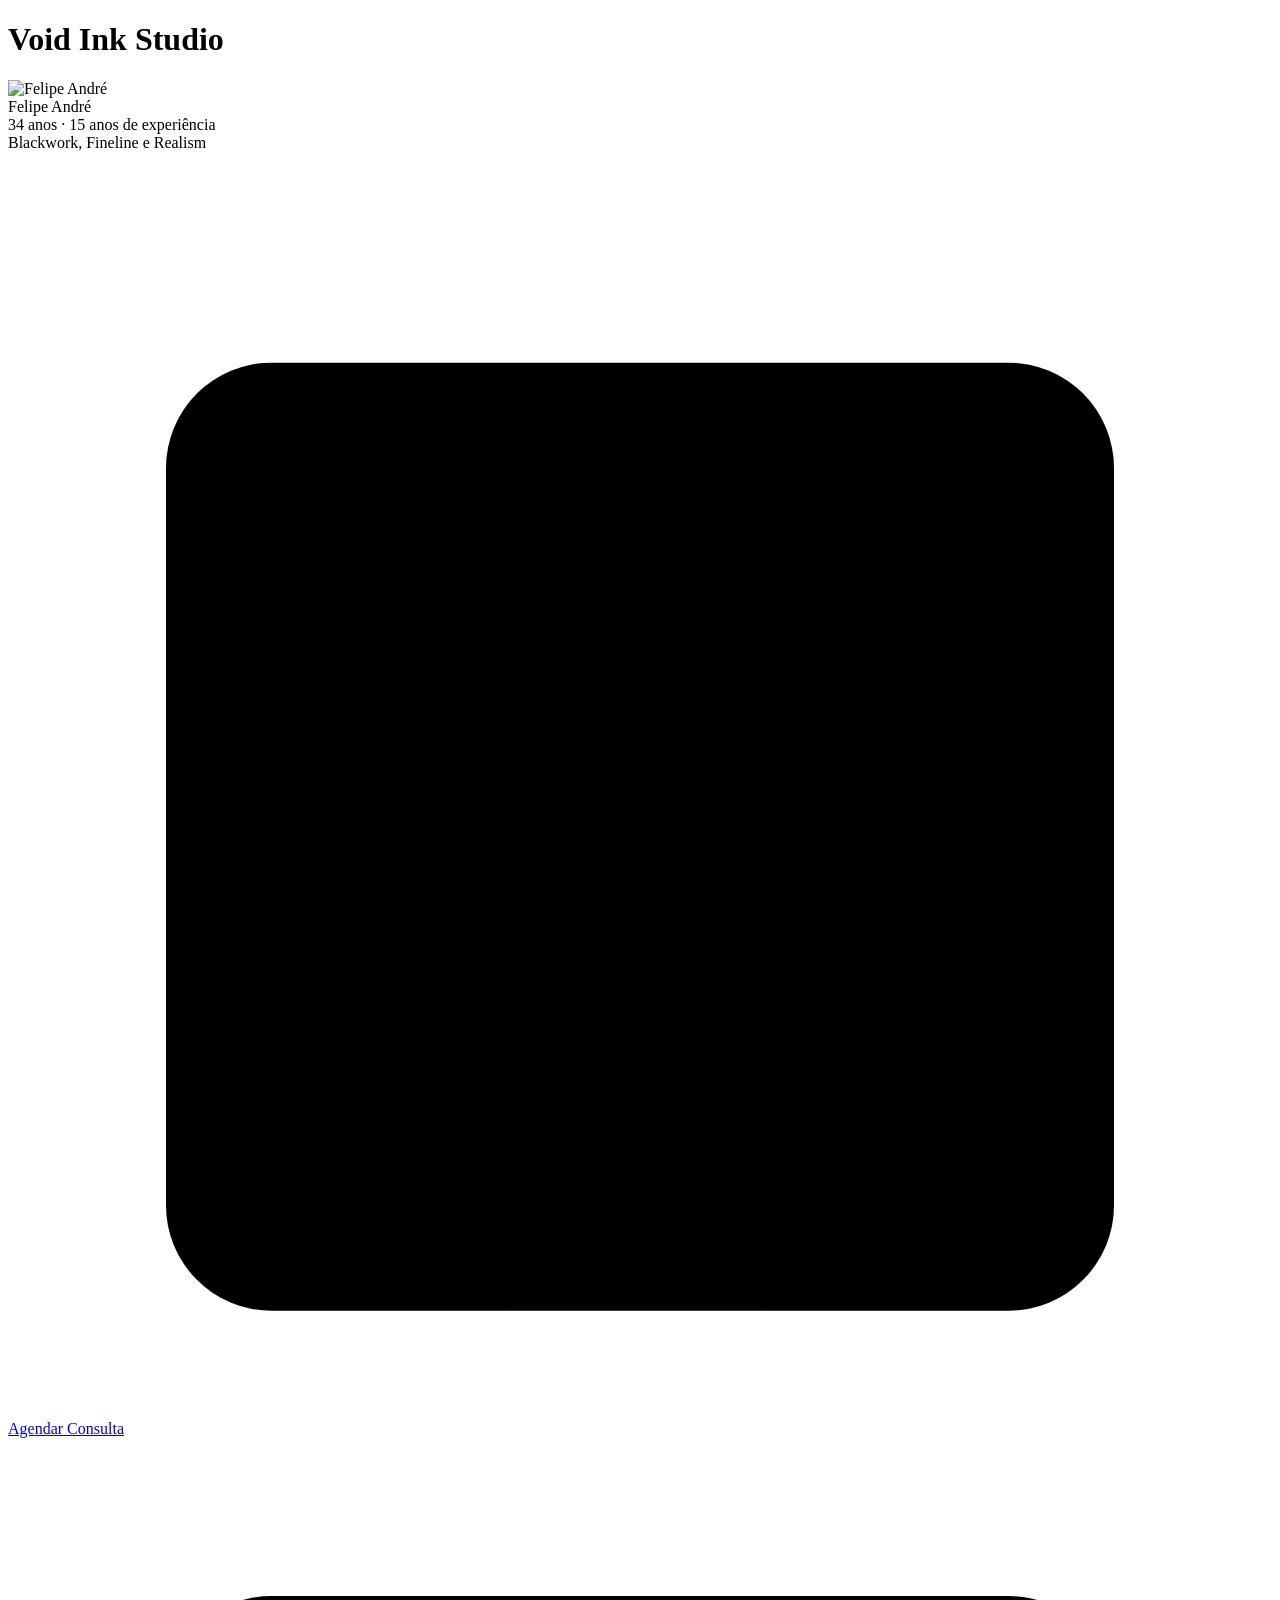
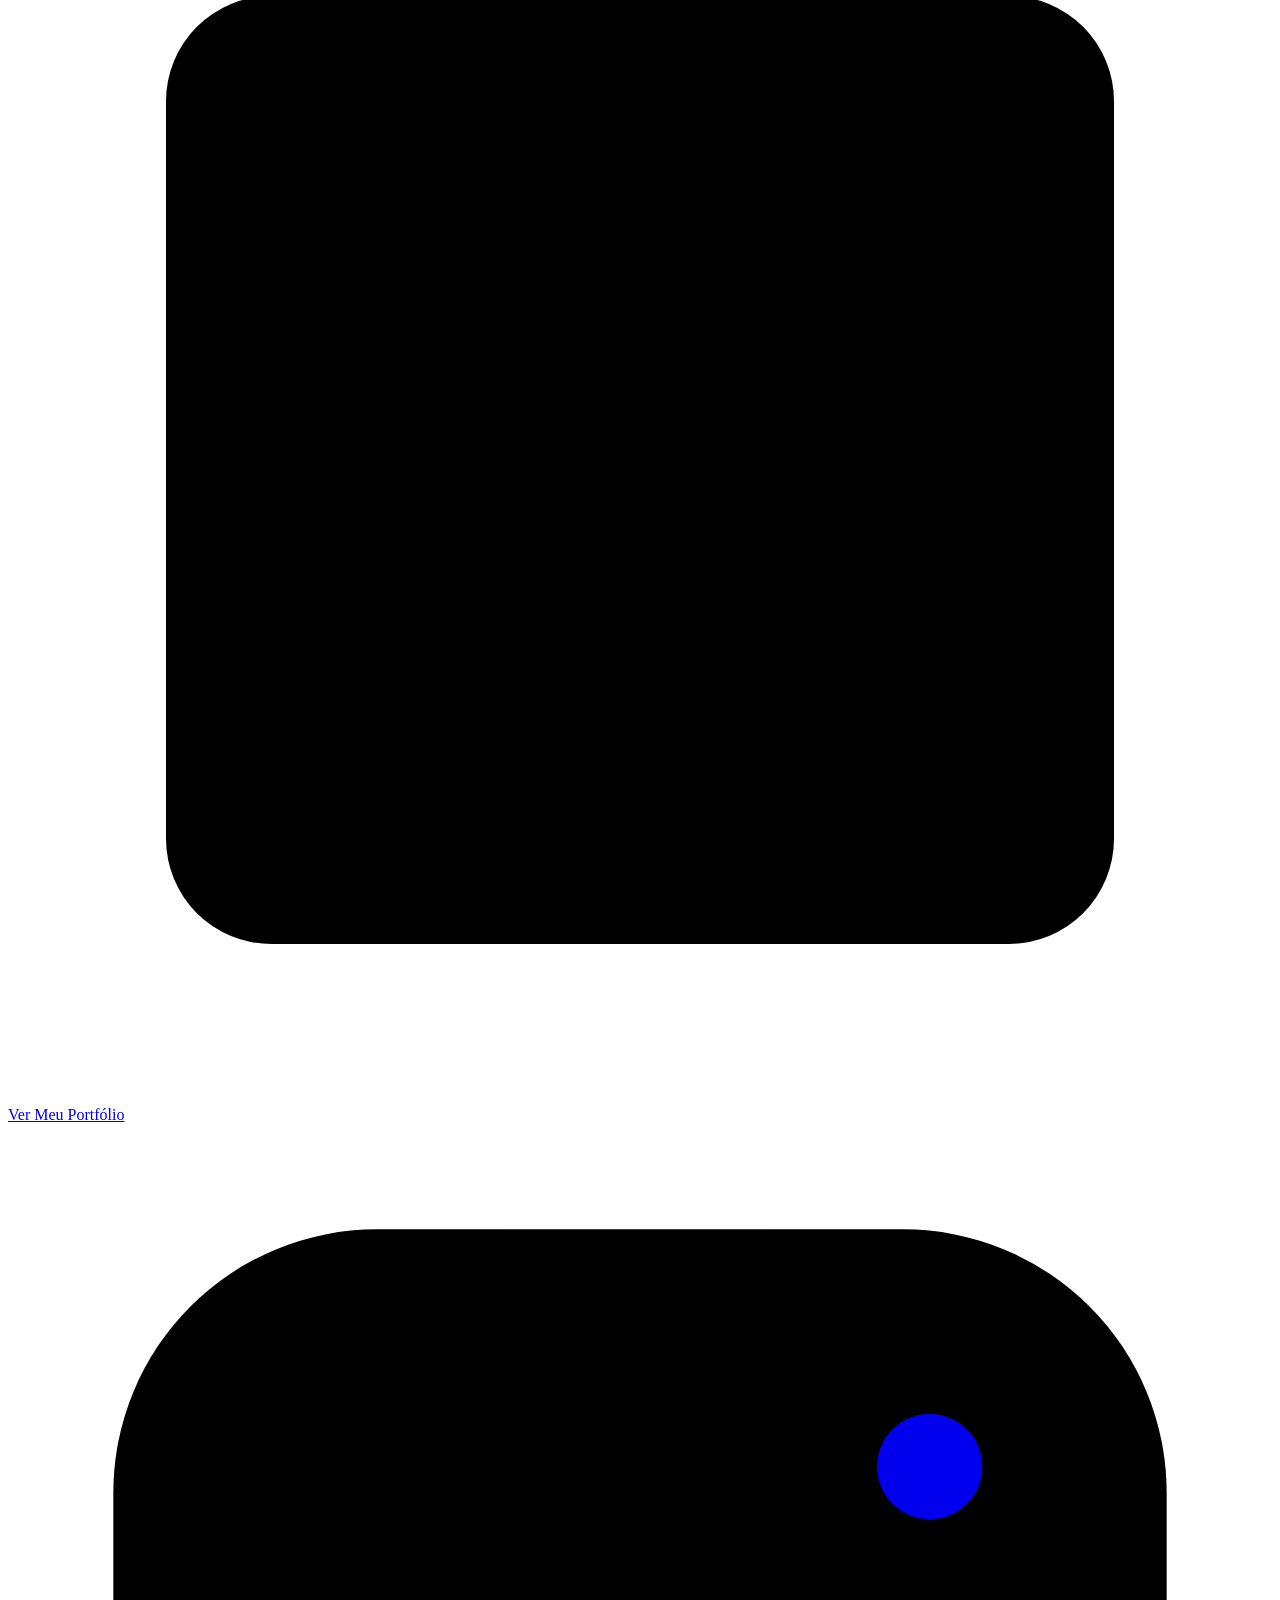
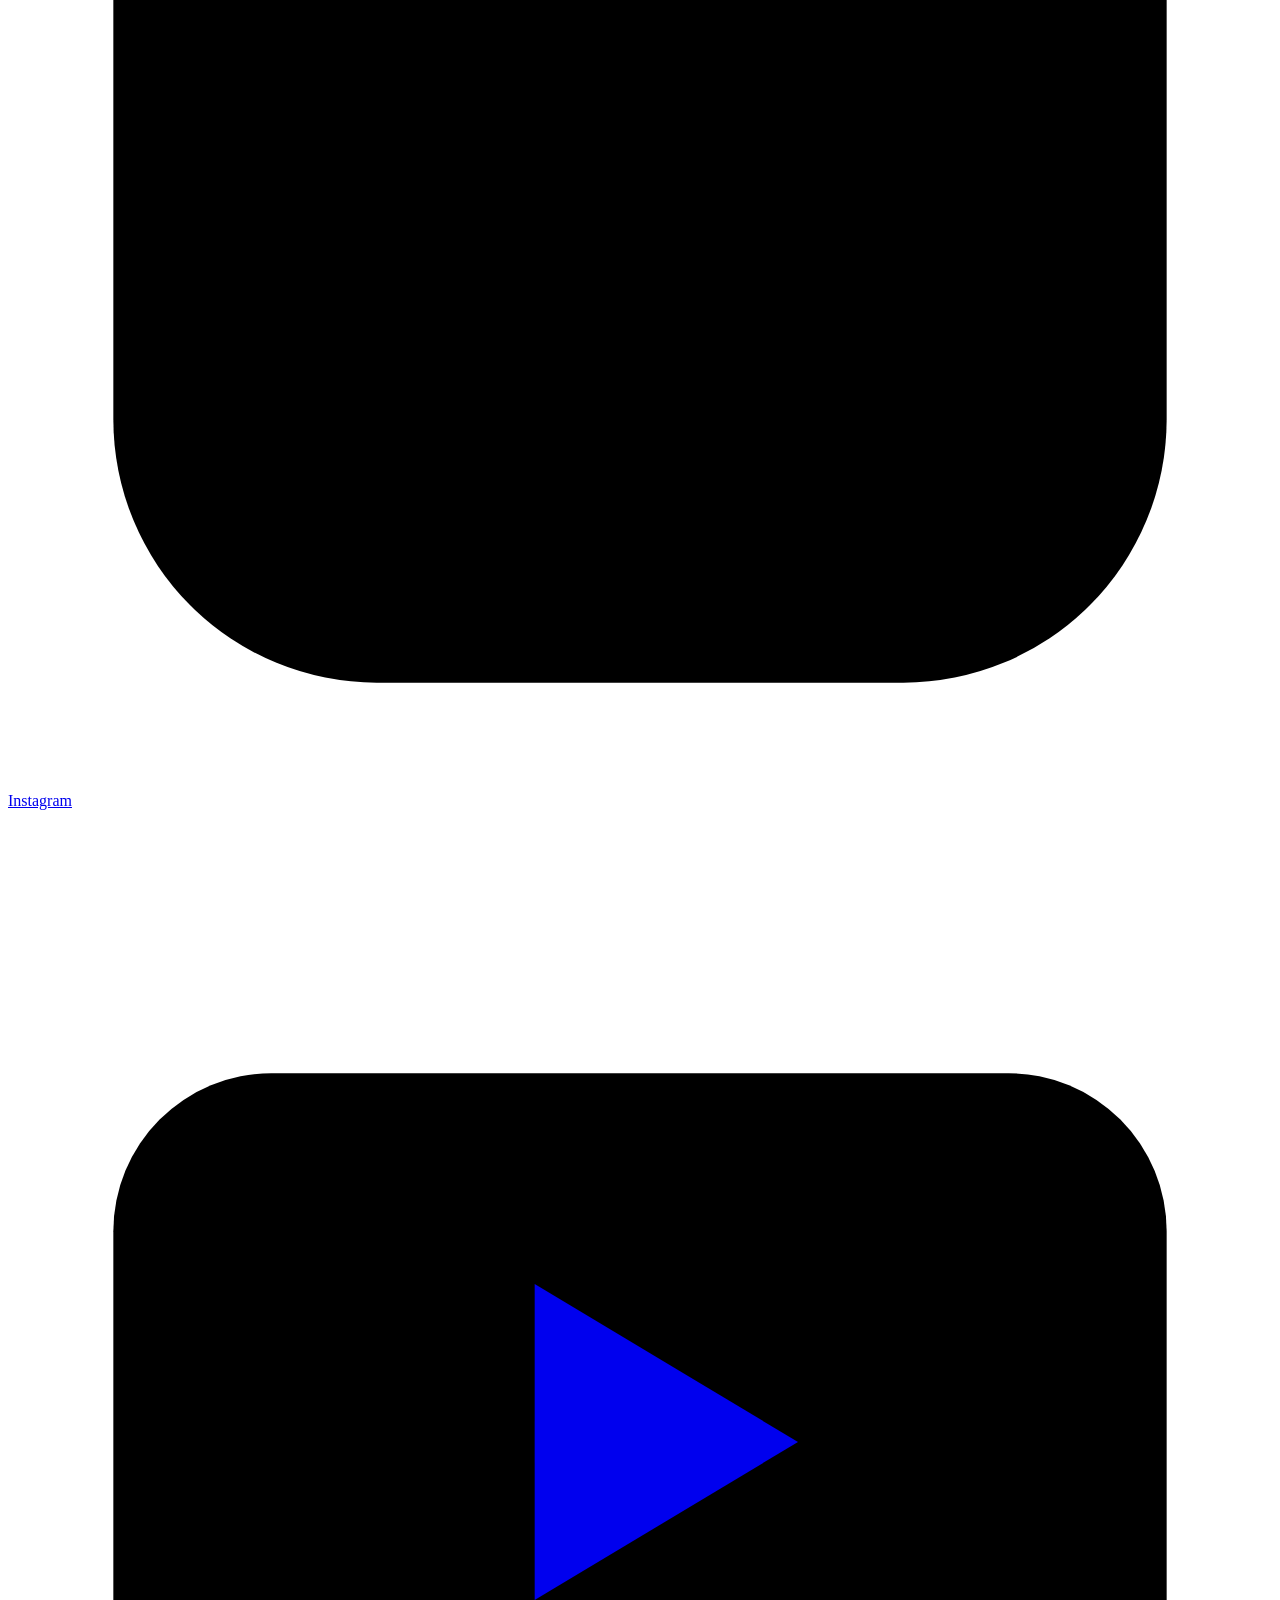
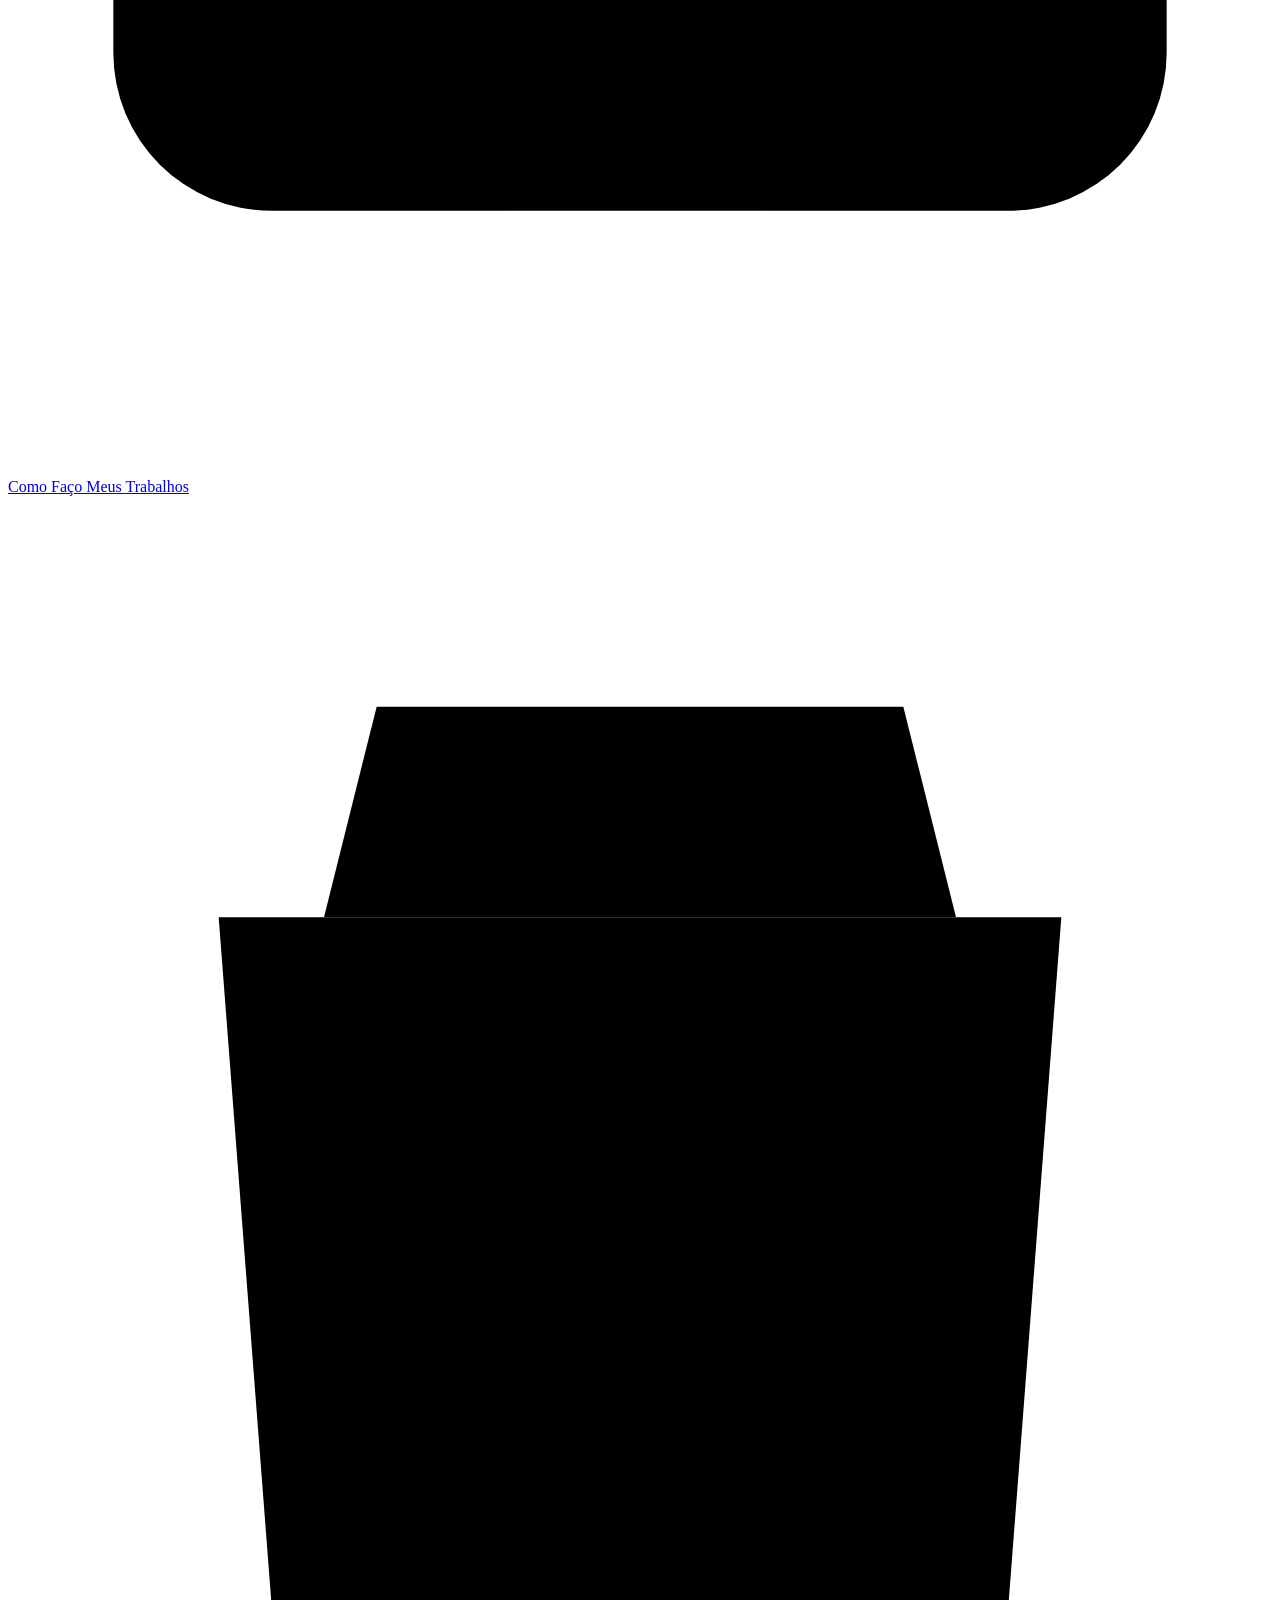
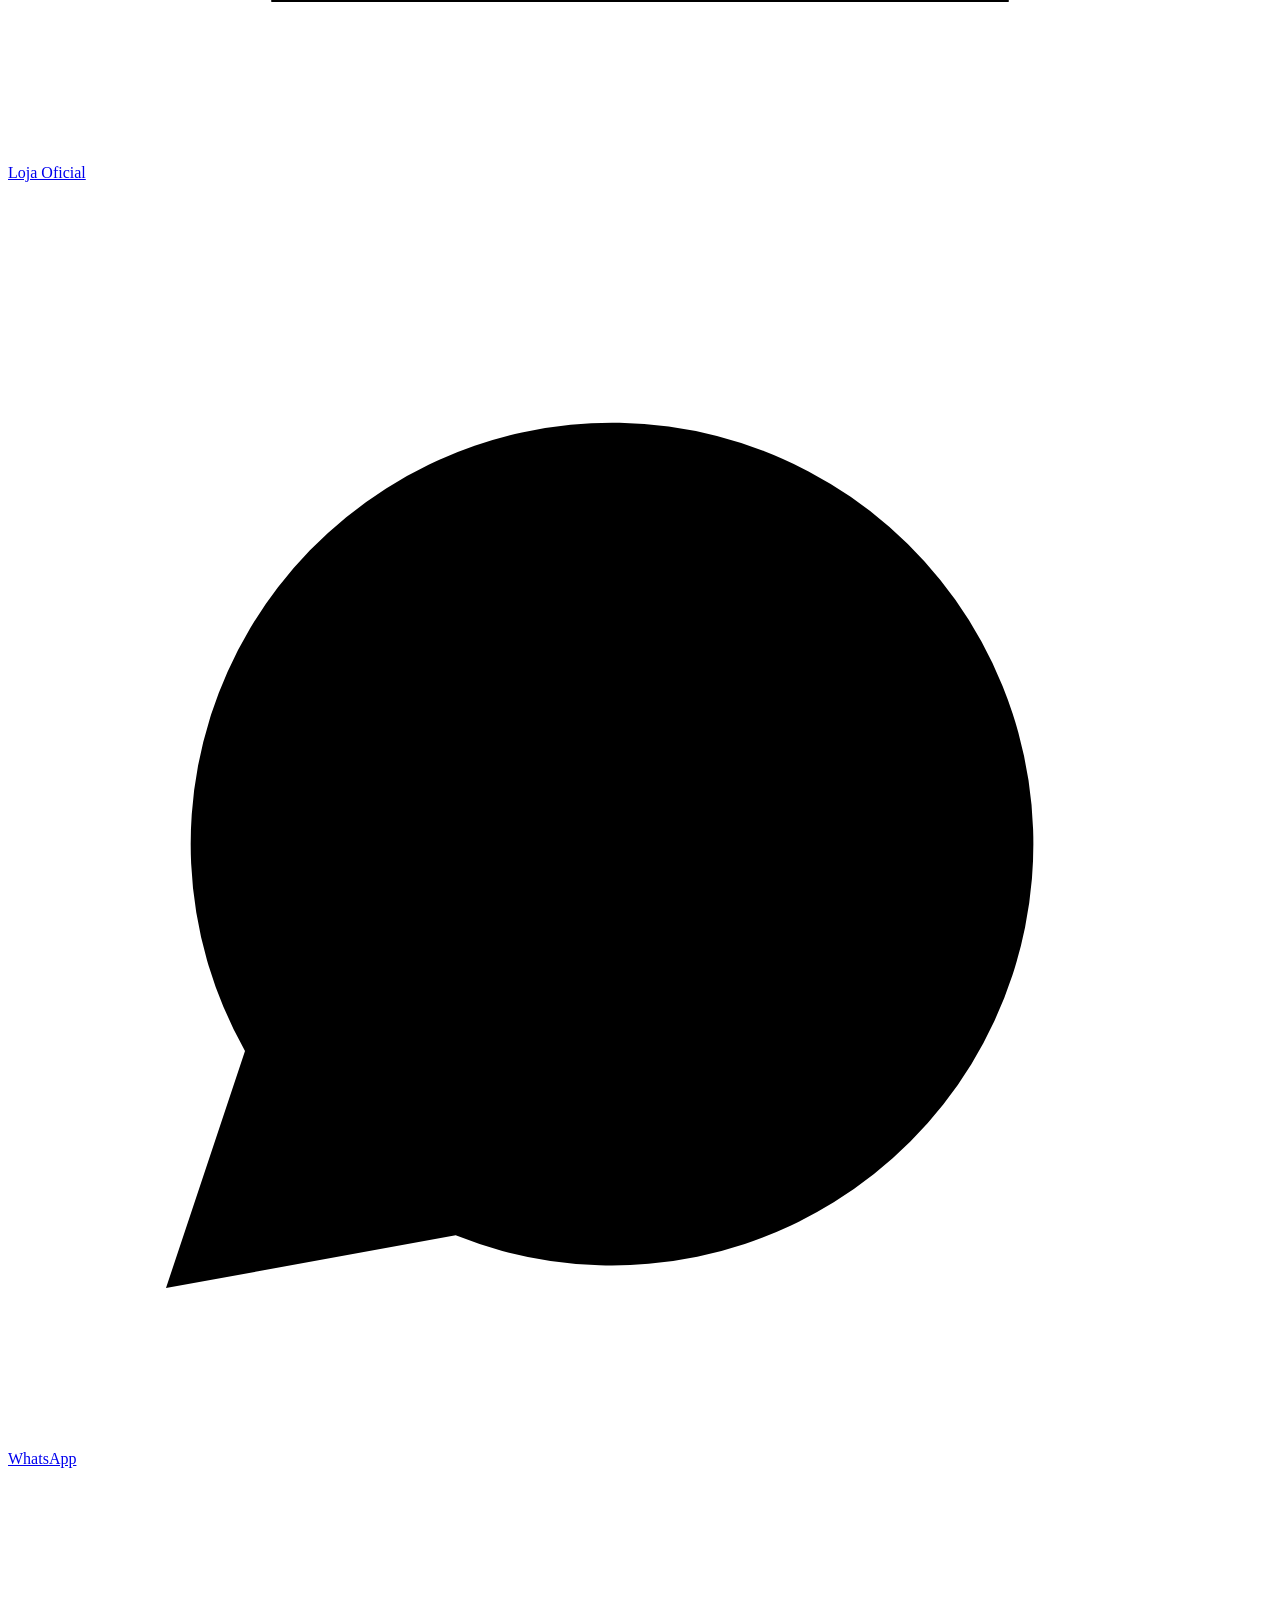
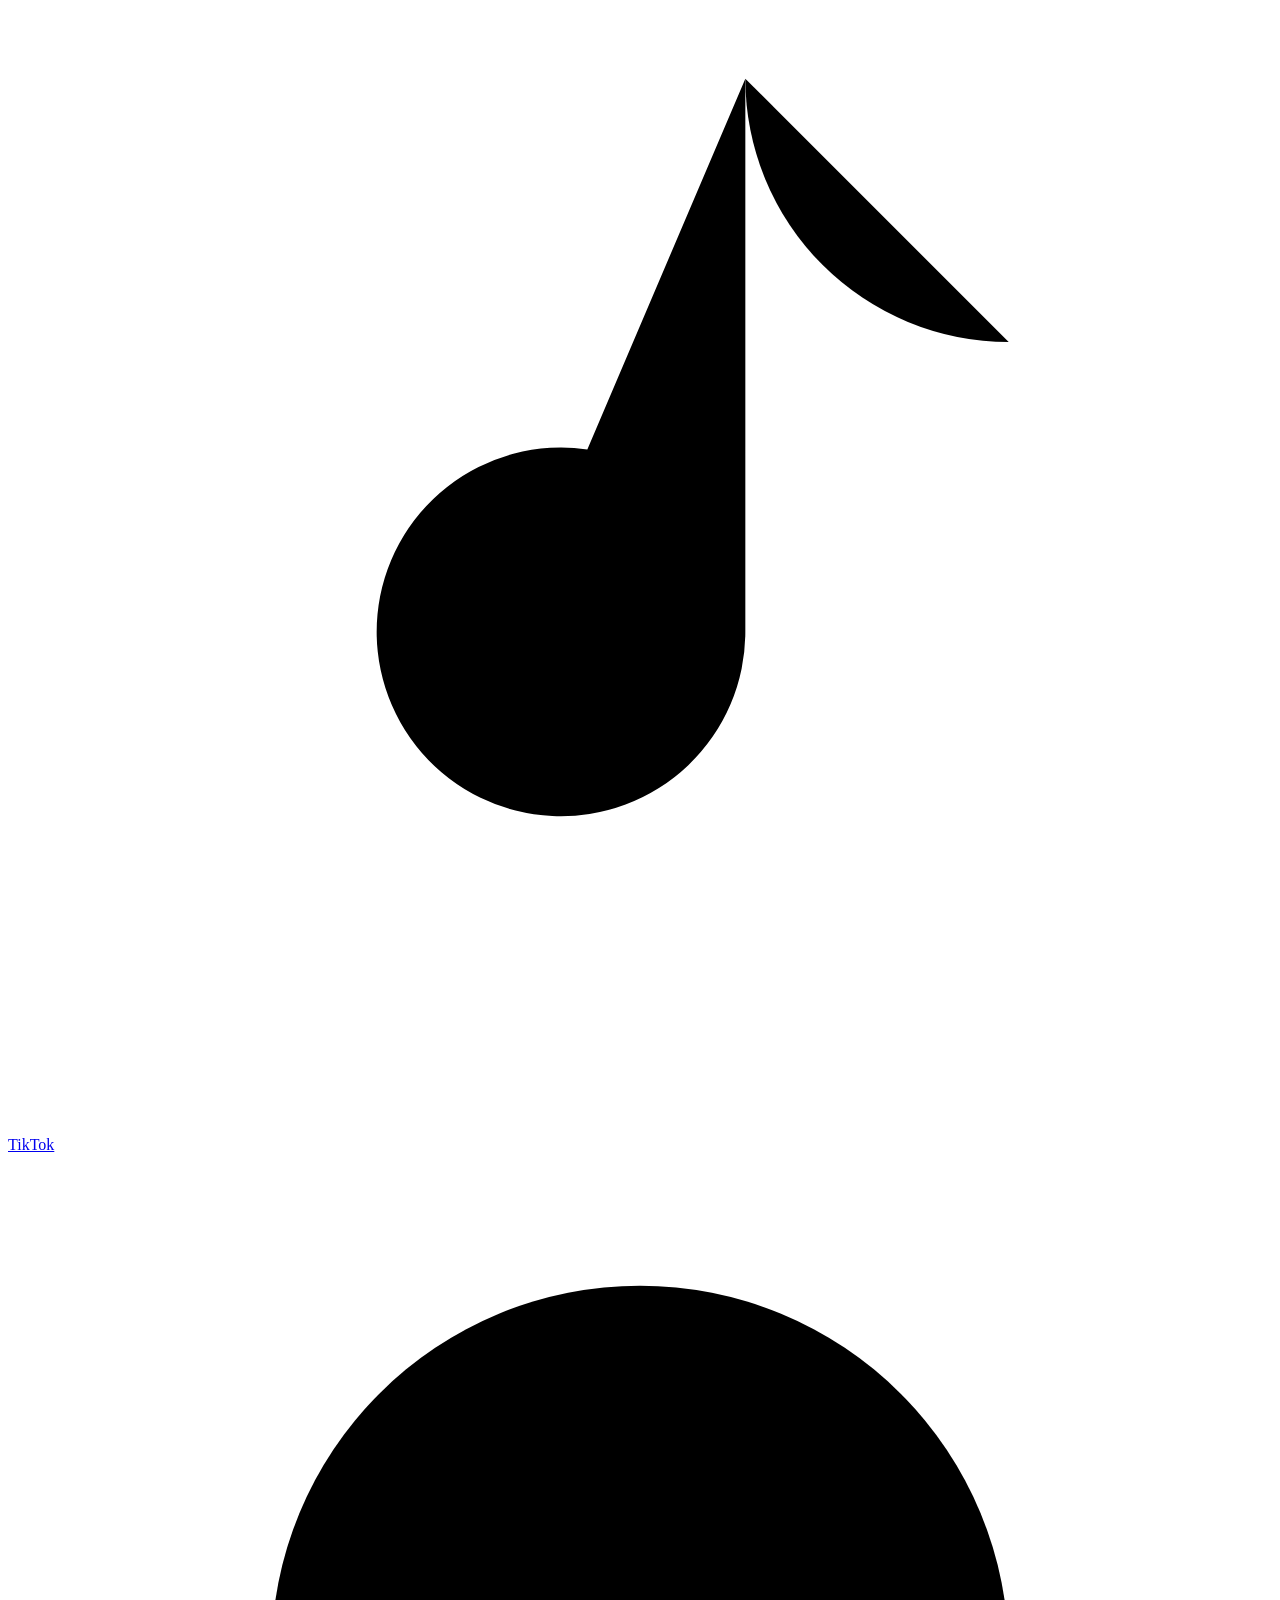
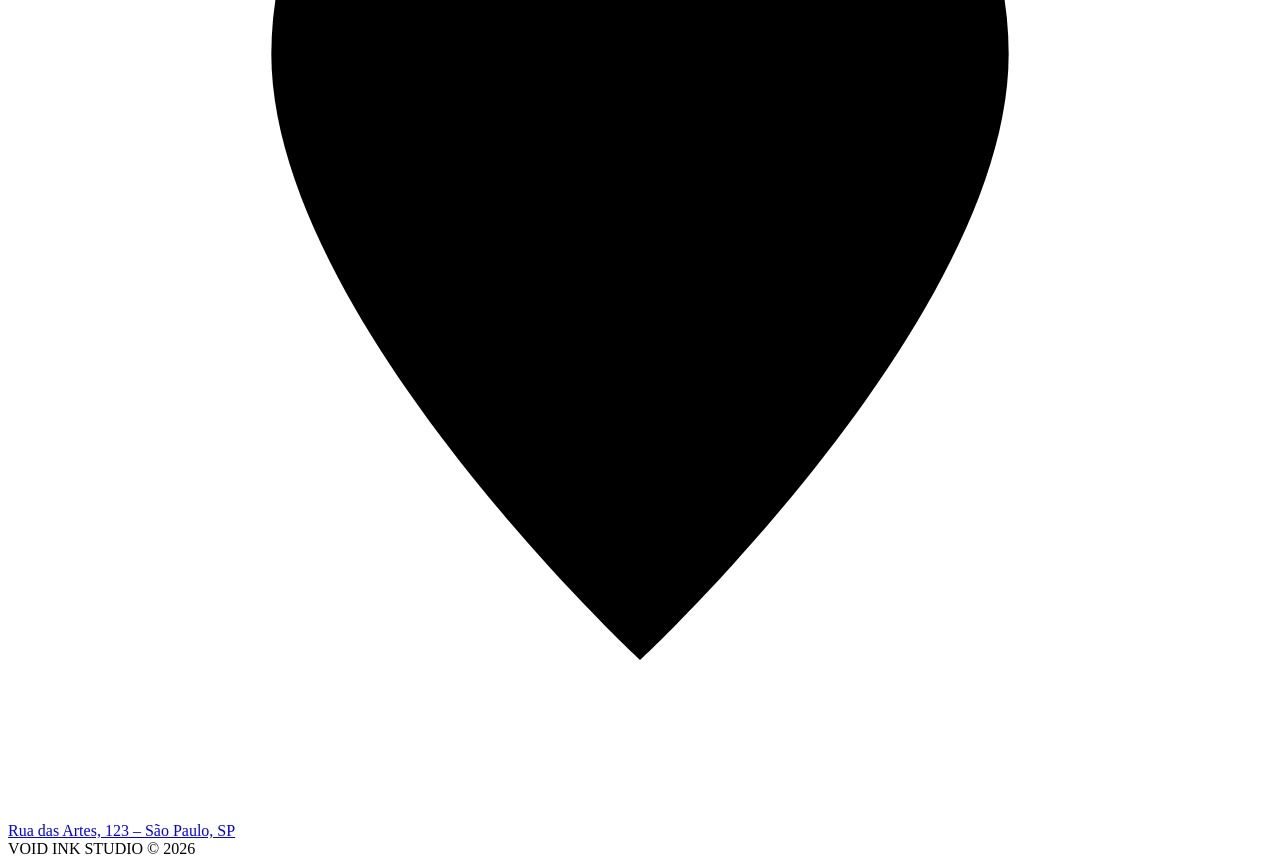
==== index.html @ c4eae931 "Adiciona estrutura HTML do Linktree" ====
<!DOCTYPE html>
<html lang="pt-BR">
<head>
<meta charset="UTF-8">
<meta name="viewport" content="width=device-width, initial-scale=1.0">
<title>Void Ink Studio</title>
<link rel="stylesheet" href="style.css">
</head>
<body>
  <div class="container">
    <h1>Void Ink Studio</h1>

    <div class="profile">
      <img src="https://images.unsplash.com/photo-1519085360753-af0119f7cbe7?w=200&h=200&fit=crop&crop=faces&q=80" alt="Felipe André">
      <div>
        <div class="name">Felipe André</div>
        <div class="meta">34 anos · 15 anos de experiência<br>Blackwork, Fineline e Realism</div>
      </div>
    </div>

    <div class="links">
      <a class="link primary" href="https://calendly.com/voidinkstudio/consulta" target="_blank" rel="noopener">
        <svg class="icon" viewBox="0 0 24 24"><rect x="3" y="4" width="18" height="18" rx="2"/><line x1="16" y1="2" x2="16" y2="6"/><line x1="8" y1="2" x2="8" y2="6"/><line x1="3" y1="10" x2="21" y2="10"/></svg>
        Agendar Consulta
      </a>
      <a class="link" href="https://www.instagram.com/voidinkstudio/portfolio" target="_blank" rel="noopener">
        <svg class="icon" viewBox="0 0 24 24"><rect x="3" y="3" width="18" height="18" rx="2"/><circle cx="8.5" cy="8.5" r="1.5"/><path d="M21 15l-5-5L5 21"/></svg>
        Ver Meu Portfólio
      </a>
      <a class="link" href="https://www.instagram.com/voidinkstudio" target="_blank" rel="noopener">
        <svg class="icon" viewBox="0 0 24 24"><rect x="2" y="2" width="20" height="20" rx="5"/><circle cx="12" cy="12" r="4"/><circle cx="17.5" cy="6.5" r="1" fill="currentColor" stroke="none"/></svg>
        Instagram
      </a>
      <a class="link" href="https://www.youtube.com/@voidinkstudio" target="_blank" rel="noopener">
        <svg class="icon" viewBox="0 0 24 24"><rect x="2" y="5" width="20" height="14" rx="3"/><polygon points="10,9 15,12 10,15" fill="currentColor" stroke="none"/></svg>
        Como Faço Meus Trabalhos
      </a>
      <a class="link" href="https://shop.voidinkstudio.com" target="_blank" rel="noopener">
        <svg class="icon" viewBox="0 0 24 24"><path d="M6 8l1-4h10l1 4"/><path d="M4 8h16l-1 13H5L4 8z"/><path d="M9 11v2a3 3 0 0 0 6 0v-2"/></svg>
        Loja Oficial
      </a>
      <a class="link" href="https://wa.me/5500000000000" target="_blank" rel="noopener">
        <svg class="icon" viewBox="0 0 24 24"><path d="M3 21l1.5-4.5A8 8 0 1 1 8.5 20L3 21z"/><path d="M8.5 9.5c0 3.5 3 6.5 6.5 6.5"/></svg>
        WhatsApp
      </a>
      <a class="link" href="https://www.tiktok.com/@voidinkstudio" target="_blank" rel="noopener">
        <svg class="icon" viewBox="0 0 24 24"><path d="M14 4v10.5a3.5 3.5 0 1 1-3-3.46"/><path d="M14 4a5 5 0 0 0 5 5"/></svg>
        TikTok
      </a>
      <a class="link" href="https://maps.google.com/?q=Rua+das+Artes,+123,+São+Paulo,+SP" target="_blank" rel="noopener">
        <svg class="icon" viewBox="0 0 24 24"><path d="M12 21s-7-6.5-7-11.5a7 7 0 0 1 14 0C19 14.5 12 21 12 21z"/><circle cx="12" cy="9.5" r="2.5"/></svg>
        Rua das Artes, 123 – São Paulo, SP
      </a>
    </div>

    <footer>VOID INK STUDIO © 2026</footer>
  </div>
</body>
</html>
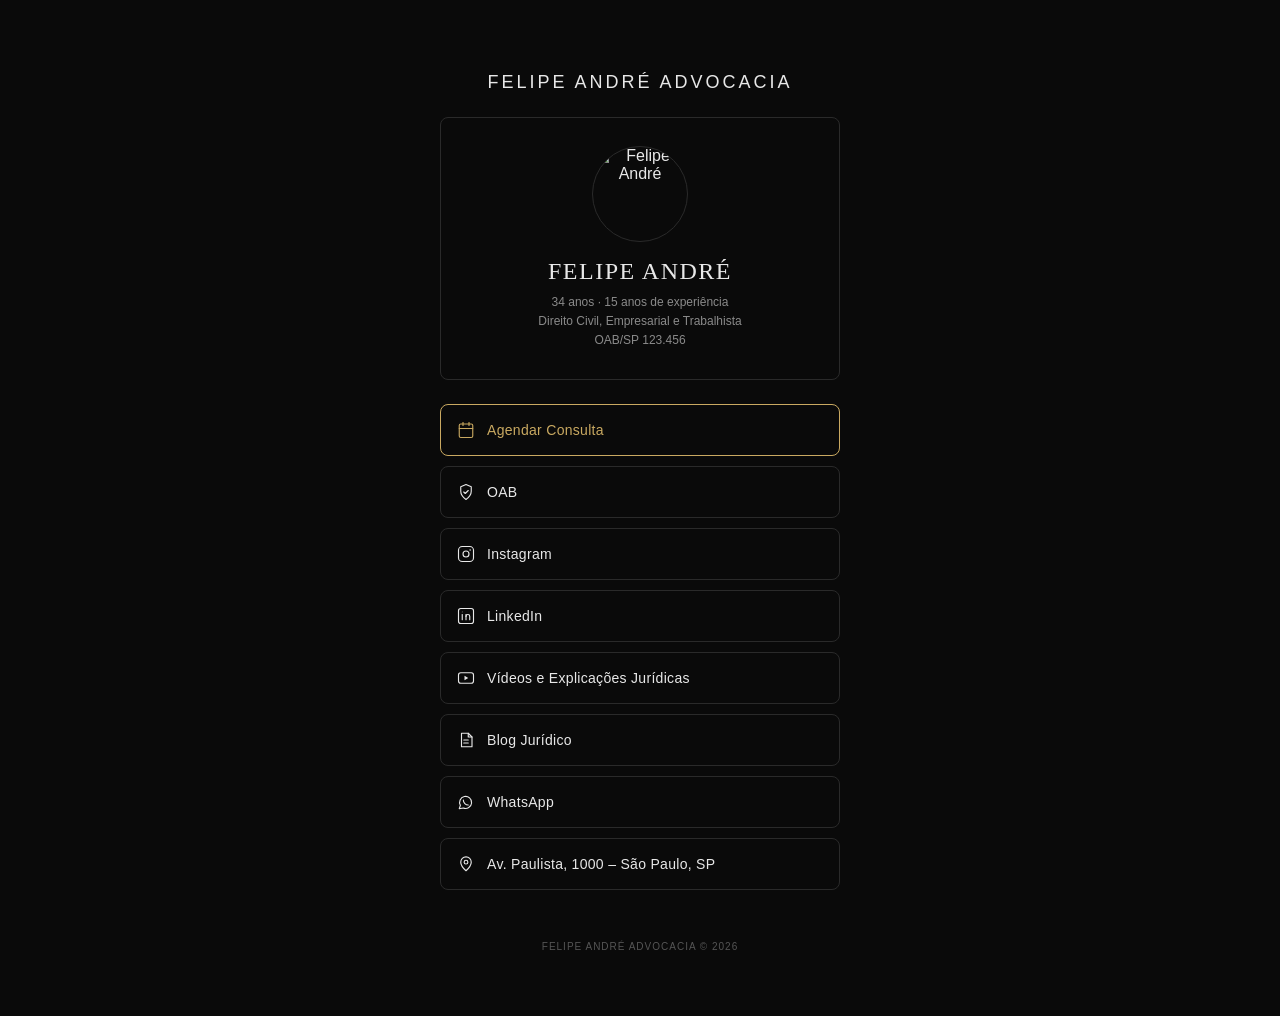
==== commit e131d384: "Adapta conteúdo para advogado e adiciona card de OAB" ====
--- a/index.html
+++ b/index.html
@@ -3,57 +3,57 @@
 <head>
 <meta charset="UTF-8">
 <meta name="viewport" content="width=device-width, initial-scale=1.0">
-<title>Void Ink Studio</title>
+<title>Felipe André | Advogado</title>
 <link rel="stylesheet" href="style.css">
 </head>
 <body>
   <div class="container">
-    <h1>Void Ink Studio</h1>
+    <h1>Felipe André Advocacia</h1>
 
     <div class="profile">
-      <img src="https://images.unsplash.com/photo-1519085360753-af0119f7cbe7?w=200&h=200&fit=crop&crop=faces&q=80" alt="Felipe André">
+      <img src="https://images.unsplash.com/photo-1560250097-0b93528c311a?w=200&h=200&fit=crop&crop=faces&q=80" alt="Felipe André">
       <div>
         <div class="name">Felipe André</div>
-        <div class="meta">34 anos · 15 anos de experiência<br>Blackwork, Fineline e Realism</div>
+        <div class="meta">34 anos · 15 anos de experiência<br>Direito Civil, Empresarial e Trabalhista<br>OAB/SP 123.456</div>
       </div>
     </div>
 
     <div class="links">
-      <a class="link primary" href="https://calendly.com/voidinkstudio/consulta" target="_blank" rel="noopener">
+      <a class="link primary" href="https://calendly.com/felipeandre-advocacia/consulta" target="_blank" rel="noopener">
         <svg class="icon" viewBox="0 0 24 24"><rect x="3" y="4" width="18" height="18" rx="2"/><line x1="16" y1="2" x2="16" y2="6"/><line x1="8" y1="2" x2="8" y2="6"/><line x1="3" y1="10" x2="21" y2="10"/></svg>
         Agendar Consulta
       </a>
-      <a class="link" href="https://www.instagram.com/voidinkstudio/portfolio" target="_blank" rel="noopener">
-        <svg class="icon" viewBox="0 0 24 24"><rect x="3" y="3" width="18" height="18" rx="2"/><circle cx="8.5" cy="8.5" r="1.5"/><path d="M21 15l-5-5L5 21"/></svg>
-        Ver Meu Portfólio
+      <a class="link" href="https://cna.oab.org.br/" target="_blank" rel="noopener">
+        <svg class="icon" viewBox="0 0 24 24"><path d="M12 2l7 3v6c0 5-3 8-7 11-4-3-7-6-7-11V5l7-3z"/><path d="M9 12l2 2 4-4"/></svg>
+        OAB
       </a>
-      <a class="link" href="https://www.instagram.com/voidinkstudio" target="_blank" rel="noopener">
+      <a class="link" href="https://www.instagram.com/felipeandreadv" target="_blank" rel="noopener">
         <svg class="icon" viewBox="0 0 24 24"><rect x="2" y="2" width="20" height="20" rx="5"/><circle cx="12" cy="12" r="4"/><circle cx="17.5" cy="6.5" r="1" fill="currentColor" stroke="none"/></svg>
         Instagram
       </a>
-      <a class="link" href="https://www.youtube.com/@voidinkstudio" target="_blank" rel="noopener">
+      <a class="link" href="https://www.linkedin.com/in/felipeandreadv" target="_blank" rel="noopener">
+        <svg class="icon" viewBox="0 0 24 24"><rect x="2" y="2" width="20" height="20" rx="3"/><line x1="7" y1="10" x2="7" y2="17"/><circle cx="7" cy="6.5" r="0.6" fill="currentColor" stroke="none"/><line x1="12" y1="17" x2="12" y2="10"/><path d="M12 12.5c0-1.5 1.2-2.5 2.5-2.5s2.5 1 2.5 2.5v4.5"/></svg>
+        LinkedIn
+      </a>
+      <a class="link" href="https://www.youtube.com/@felipeandreadv" target="_blank" rel="noopener">
         <svg class="icon" viewBox="0 0 24 24"><rect x="2" y="5" width="20" height="14" rx="3"/><polygon points="10,9 15,12 10,15" fill="currentColor" stroke="none"/></svg>
-        Como Faço Meus Trabalhos
+        Vídeos e Explicações Jurídicas
       </a>
-      <a class="link" href="https://shop.voidinkstudio.com" target="_blank" rel="noopener">
-        <svg class="icon" viewBox="0 0 24 24"><path d="M6 8l1-4h10l1 4"/><path d="M4 8h16l-1 13H5L4 8z"/><path d="M9 11v2a3 3 0 0 0 6 0v-2"/></svg>
-        Loja Oficial
+      <a class="link" href="https://www.felipeandreadvocacia.com/blog" target="_blank" rel="noopener">
+        <svg class="icon" viewBox="0 0 24 24"><path d="M6 3h9l5 5v13H6z"/><path d="M15 3v5h5"/><line x1="9" y1="12" x2="15" y2="12"/><line x1="9" y1="16" x2="15" y2="16"/></svg>
+        Blog Jurídico
       </a>
       <a class="link" href="https://wa.me/5500000000000" target="_blank" rel="noopener">
         <svg class="icon" viewBox="0 0 24 24"><path d="M3 21l1.5-4.5A8 8 0 1 1 8.5 20L3 21z"/><path d="M8.5 9.5c0 3.5 3 6.5 6.5 6.5"/></svg>
         WhatsApp
       </a>
-      <a class="link" href="https://www.tiktok.com/@voidinkstudio" target="_blank" rel="noopener">
-        <svg class="icon" viewBox="0 0 24 24"><path d="M14 4v10.5a3.5 3.5 0 1 1-3-3.46"/><path d="M14 4a5 5 0 0 0 5 5"/></svg>
-        TikTok
-      </a>
-      <a class="link" href="https://maps.google.com/?q=Rua+das+Artes,+123,+São+Paulo,+SP" target="_blank" rel="noopener">
+      <a class="link" href="https://maps.google.com/?q=Av.+Paulista,+1000,+São+Paulo,+SP" target="_blank" rel="noopener">
         <svg class="icon" viewBox="0 0 24 24"><path d="M12 21s-7-6.5-7-11.5a7 7 0 0 1 14 0C19 14.5 12 21 12 21z"/><circle cx="12" cy="9.5" r="2.5"/></svg>
-        Rua das Artes, 123 – São Paulo, SP
+        Av. Paulista, 1000 – São Paulo, SP
       </a>
     </div>
 
-    <footer>VOID INK STUDIO © 2026</footer>
+    <footer>FELIPE ANDRÉ ADVOCACIA © 2026</footer>
   </div>
 </body>
 </html>
--- a/style.css
+++ b/style.css
@@ -0,0 +1,80 @@
+:root {
+  --bg: #0a0a0a;
+  --card: #141414;
+  --border: #2a2a2a;
+  --gold: #c9a961;
+  --text: #e8e8e8;
+  --muted: #8a8a8a;
+}
+* { box-sizing: border-box; }
+body {
+  margin: 0;
+  min-height: 100vh;
+  background: var(--bg);
+  font-family: 'Inter', 'Segoe UI', -apple-system, sans-serif;
+  color: var(--text);
+  display: flex;
+  justify-content: center;
+  padding: 72px 16px 60px;
+}
+
+.container { width: 100%; max-width: 400px; text-align: center; }
+
+h1 {
+  font-weight: 400;
+  letter-spacing: 3px;
+  font-size: 18px;
+  margin: 0 0 24px;
+  text-transform: uppercase;
+}
+
+.profile {
+  display: flex;
+  flex-direction: column;
+  align-items: center;
+  text-align: center;
+  padding: 28px 16px;
+  margin-bottom: 24px;
+  border: 1px solid var(--border);
+  border-radius: 8px;
+}
+.profile img {
+  width: 96px; height: 96px; border-radius: 50%;
+  object-fit: cover; flex-shrink: 0;
+  border: 1px solid var(--border);
+  margin-bottom: 16px;
+}
+.profile .name {
+  font-family: Georgia, 'Times New Roman', serif;
+  font-size: 24px;
+  letter-spacing: 1.5px;
+  text-transform: uppercase;
+  margin-bottom: 8px;
+}
+.profile .meta { font-size: 12px; color: var(--muted); line-height: 1.6; }
+
+.links { display: flex; flex-direction: column; gap: 10px; }
+
+a.link {
+  display: flex;
+  align-items: center;
+  gap: 12px;
+  padding: 16px;
+  border: 1px solid var(--border);
+  border-radius: 8px;
+  text-decoration: none;
+  color: var(--text);
+  font-size: 14px;
+  letter-spacing: 0.3px;
+  transition: color 0.2s ease, border-color 0.2s ease, background 0.2s ease;
+}
+a.link:hover { color: var(--gold); border-color: var(--gold); background: var(--card); }
+a.link.primary { color: var(--gold); border-color: var(--gold); }
+
+.icon {
+  width: 18px; height: 18px; flex-shrink: 0;
+  stroke: currentColor; fill: none; stroke-width: 1.5;
+  stroke-linecap: round; stroke-linejoin: round;
+}
+
+footer { margin-top: 48px; font-size: 10px; color: #555; letter-spacing: 1px; line-height: 1.8; }
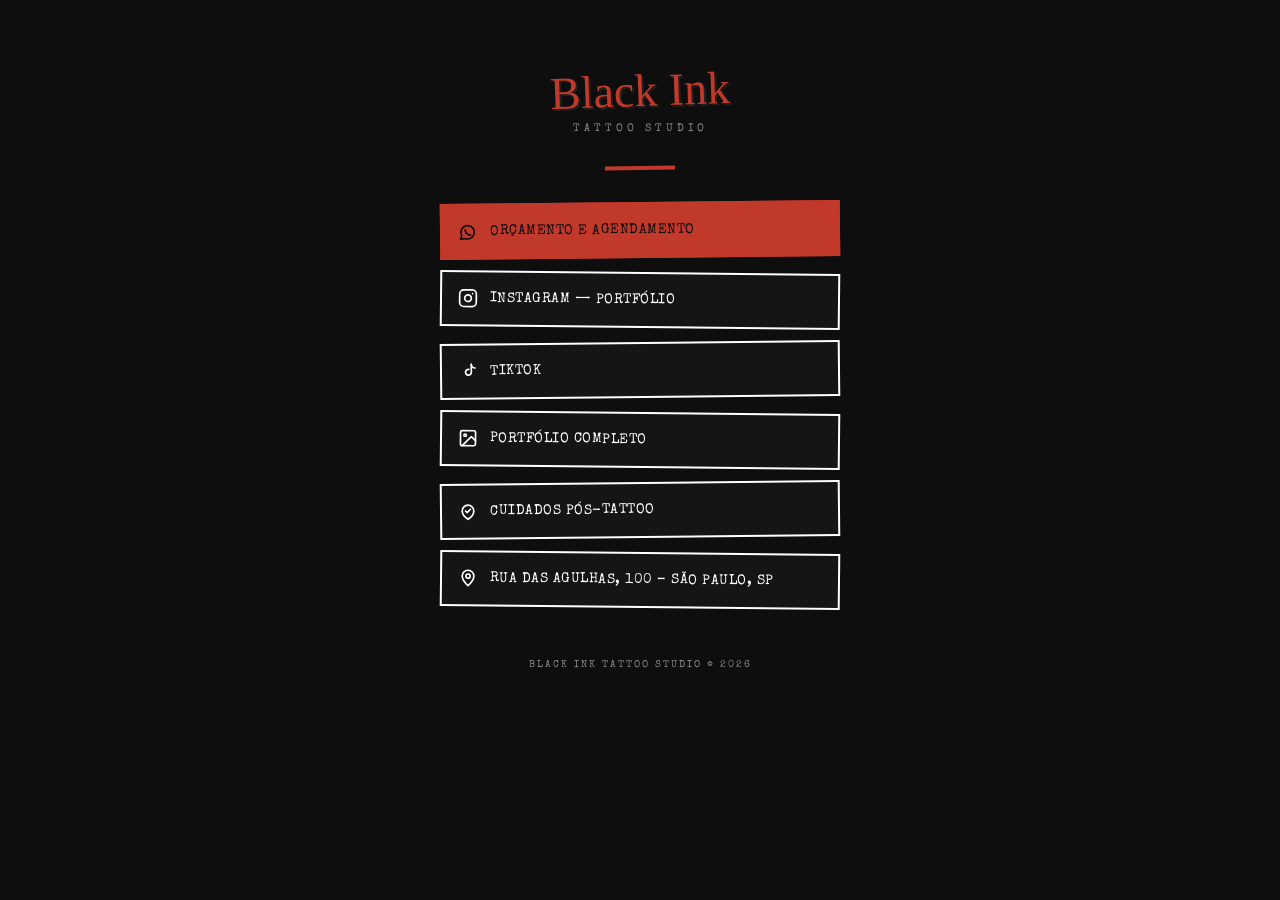
==== commit 4aaf2b0e: "Move linktree do tatuador para a raiz para deploy; advogado fica como exemplo alternativo" ====
--- a/index.html
+++ b/index.html
@@ -3,57 +3,43 @@
 <head>
 <meta charset="UTF-8">
 <meta name="viewport" content="width=device-width, initial-scale=1.0">
-<title>Felipe André | Advogado</title>
+<title>Black Ink Tattoo Studio</title>
 <link rel="stylesheet" href="style.css">
 </head>
 <body>
   <div class="container">
-    <h1>Felipe André Advocacia</h1>
-
-    <div class="profile">
-      <img src="https://images.unsplash.com/photo-1560250097-0b93528c311a?w=200&h=200&fit=crop&crop=faces&q=80" alt="Felipe André">
-      <div>
-        <div class="name">Felipe André</div>
-        <div class="meta">34 anos · 15 anos de experiência<br>Direito Civil, Empresarial e Trabalhista<br>OAB/SP 123.456</div>
-      </div>
-    </div>
+    <h1>Black Ink</h1>
+    <div class="tagline">Tattoo Studio</div>
+    <div class="divider"></div>
 
     <div class="links">
-      <a class="link primary" href="https://calendly.com/felipeandre-advocacia/consulta" target="_blank" rel="noopener">
-        <svg class="icon" viewBox="0 0 24 24"><rect x="3" y="4" width="18" height="18" rx="2"/><line x1="16" y1="2" x2="16" y2="6"/><line x1="8" y1="2" x2="8" y2="6"/><line x1="3" y1="10" x2="21" y2="10"/></svg>
-        Agendar Consulta
+      <a class="link primary" href="https://wa.me/5500000000000" target="_blank" rel="noopener">
+        <svg class="icon" viewBox="0 0 24 24"><path d="M3 21l1.5-4.5A8 8 0 1 1 8.5 20L3 21z"/><path d="M8.5 9.5c0 3.5 3 6.5 6.5 6.5"/></svg>
+        Orçamento e Agendamento
       </a>
-      <a class="link" href="https://cna.oab.org.br/" target="_blank" rel="noopener">
-        <svg class="icon" viewBox="0 0 24 24"><path d="M12 2l7 3v6c0 5-3 8-7 11-4-3-7-6-7-11V5l7-3z"/><path d="M9 12l2 2 4-4"/></svg>
-        OAB
+      <a class="link" href="https://www.instagram.com/blackinktattoo" target="_blank" rel="noopener">
+        <svg class="icon" viewBox="0 0 24 24"><rect x="2" y="2" width="20" height="20" rx="5"/><circle cx="12" cy="12" r="4"/><circle cx="17.5" cy="6.5" r="1" fill="currentColor" stroke="none"/></svg>
+        Instagram — Portfólio
       </a>
-      <a class="link" href="https://www.instagram.com/felipeandreadv" target="_blank" rel="noopener">
-        <svg class="icon" viewBox="0 0 24 24"><rect x="2" y="2" width="20" height="20" rx="5"/><circle cx="12" cy="12" r="4"/><circle cx="17.5" cy="6.5" r="1" fill="currentColor" stroke="none"/></svg>
-        Instagram
+      <a class="link" href="https://www.tiktok.com/@blackinktattoo" target="_blank" rel="noopener">
+        <svg class="icon" viewBox="0 0 24 24"><path d="M16 3v9.5a3.5 3.5 0 1 1-3-3.46"/><path d="M16 3c0 2.5 2 4.5 4.5 4.5"/></svg>
+        TikTok
       </a>
-      <a class="link" href="https://www.linkedin.com/in/felipeandreadv" target="_blank" rel="noopener">
-        <svg class="icon" viewBox="0 0 24 24"><rect x="2" y="2" width="20" height="20" rx="3"/><line x1="7" y1="10" x2="7" y2="17"/><circle cx="7" cy="6.5" r="0.6" fill="currentColor" stroke="none"/><line x1="12" y1="17" x2="12" y2="10"/><path d="M12 12.5c0-1.5 1.2-2.5 2.5-2.5s2.5 1 2.5 2.5v4.5"/></svg>
-        LinkedIn
+      <a class="link" href="https://www.blackinktattoo.com/portfolio" target="_blank" rel="noopener">
+        <svg class="icon" viewBox="0 0 24 24"><rect x="3" y="3" width="18" height="18" rx="2"/><circle cx="8.5" cy="8.5" r="1.5"/><path d="M21 15l-5-5L5 21"/></svg>
+        Portfólio Completo
       </a>
-      <a class="link" href="https://www.youtube.com/@felipeandreadv" target="_blank" rel="noopener">
-        <svg class="icon" viewBox="0 0 24 24"><rect x="2" y="5" width="20" height="14" rx="3"/><polygon points="10,9 15,12 10,15" fill="currentColor" stroke="none"/></svg>
-        Vídeos e Explicações Jurídicas
+      <a class="link" href="https://www.blackinktattoo.com/cuidados" target="_blank" rel="noopener">
+        <svg class="icon" viewBox="0 0 24 24"><path d="M12 21s-7-4.5-7-10a7 7 0 0 1 14 0c0 5.5-7 10-7 10z"/><path d="M9 11l2 2 4-4"/></svg>
+        Cuidados Pós-Tattoo
       </a>
-      <a class="link" href="https://www.felipeandreadvocacia.com/blog" target="_blank" rel="noopener">
-        <svg class="icon" viewBox="0 0 24 24"><path d="M6 3h9l5 5v13H6z"/><path d="M15 3v5h5"/><line x1="9" y1="12" x2="15" y2="12"/><line x1="9" y1="16" x2="15" y2="16"/></svg>
-        Blog Jurídico
-      </a>
-      <a class="link" href="https://wa.me/5500000000000" target="_blank" rel="noopener">
-        <svg class="icon" viewBox="0 0 24 24"><path d="M3 21l1.5-4.5A8 8 0 1 1 8.5 20L3 21z"/><path d="M8.5 9.5c0 3.5 3 6.5 6.5 6.5"/></svg>
-        WhatsApp
-      </a>
-      <a class="link" href="https://maps.google.com/?q=Av.+Paulista,+1000,+São+Paulo,+SP" target="_blank" rel="noopener">
+      <a class="link" href="https://maps.google.com/?q=Rua+das+Agulhas,+100,+São+Paulo,+SP" target="_blank" rel="noopener">
         <svg class="icon" viewBox="0 0 24 24"><path d="M12 21s-7-6.5-7-11.5a7 7 0 0 1 14 0C19 14.5 12 21 12 21z"/><circle cx="12" cy="9.5" r="2.5"/></svg>
-        Av. Paulista, 1000 – São Paulo, SP
+        Rua das Agulhas, 100 – São Paulo, SP
       </a>
     </div>
 
-    <footer>FELIPE ANDRÉ ADVOCACIA © 2026</footer>
+    <footer>BLACK INK TATTOO STUDIO © 2026</footer>
   </div>
 </body>
 </html>
--- a/style.css
+++ b/style.css
@@ -1,9 +1,9 @@
+@import url('https://fonts.googleapis.com/css2?family=Permanent+Marker&family=Special+Elite&display=swap');
+
 :root {
-  --bg: #0a0a0a;
-  --card: #141414;
-  --border: #2a2a2a;
-  --gold: #c9a961;
-  --text: #e8e8e8;
+  --bg: #0d0d0d;
+  --red: #c0392b;
+  --ink: #ffffff;
   --muted: #8a8a8a;
 }
 * { box-sizing: border-box; }
@@ -11,70 +11,85 @@
   margin: 0;
   min-height: 100vh;
   background: var(--bg);
-  font-family: 'Inter', 'Segoe UI', -apple-system, sans-serif;
-  color: var(--text);
+  font-family: 'Special Elite', 'Segoe UI', sans-serif;
+  color: var(--ink);
   display: flex;
   justify-content: center;
-  padding: 72px 16px 60px;
+  padding: 64px 16px 60px;
+  position: relative;
+}
+body::before {
+  content: '';
+  position: fixed;
+  inset: 0;
+  pointer-events: none;
+  opacity: 0.09;
+  mix-blend-mode: overlay;
+  background-image: url("data:image/svg+xml,%3Csvg xmlns='http://www.w3.org/2000/svg' width='120' height='120'%3E%3Cfilter id='n'%3E%3CfeTurbulence type='fractalNoise' baseFrequency='0.9' numOctaves='2' stitchTiles='stitch'/%3E%3C/filter%3E%3Crect width='100%25' height='100%25' filter='url(%23n)'/%3E%3C/svg%3E");
 }
 
-.container { width: 100%; max-width: 400px; text-align: center; }
+.container { width: 100%; max-width: 400px; text-align: center; position: relative; }
 
 h1 {
+  font-family: 'Permanent Marker', cursive;
   font-weight: 400;
-  letter-spacing: 3px;
-  font-size: 18px;
-  margin: 0 0 24px;
-  text-transform: uppercase;
+  font-size: 46px;
+  margin: 0 0 6px;
+  color: var(--red);
+  transform: rotate(-2deg);
+  text-shadow: 2px 2px 0 rgba(255,255,255,0.08);
 }
 
-.profile {
-  display: flex;
-  flex-direction: column;
-  align-items: center;
-  text-align: center;
-  padding: 28px 16px;
-  margin-bottom: 24px;
-  border: 1px solid var(--border);
-  border-radius: 8px;
+.tagline {
+  font-size: 11px;
+  letter-spacing: 4px;
+  text-transform: uppercase;
+  color: var(--muted);
+  margin-bottom: 32px;
 }
-.profile img {
-  width: 96px; height: 96px; border-radius: 50%;
-  object-fit: cover; flex-shrink: 0;
-  border: 1px solid var(--border);
-  margin-bottom: 16px;
+
+.divider {
+  width: 70px;
+  height: 4px;
+  background: var(--red);
+  margin: 0 auto 32px;
+  transform: rotate(-1deg);
 }
-.profile .name {
-  font-family: Georgia, 'Times New Roman', serif;
-  font-size: 24px;
-  letter-spacing: 1.5px;
-  text-transform: uppercase;
-  margin-bottom: 8px;
-}
-.profile .meta { font-size: 12px; color: var(--muted); line-height: 1.6; }
 
-.links { display: flex; flex-direction: column; gap: 10px; }
+.links { display: flex; flex-direction: column; gap: 14px; }
 
 a.link {
   display: flex;
   align-items: center;
   gap: 12px;
   padding: 16px;
-  border: 1px solid var(--border);
-  border-radius: 8px;
+  background: rgba(255,255,255,0.03);
+  border: 2px solid var(--ink);
   text-decoration: none;
-  color: var(--text);
+  color: var(--ink);
+  font-family: 'Special Elite', sans-serif;
   font-size: 14px;
-  letter-spacing: 0.3px;
-  transition: color 0.2s ease, border-color 0.2s ease, background 0.2s ease;
+  letter-spacing: 0.5px;
+  text-transform: uppercase;
+  transition: background 0.15s ease, color 0.15s ease, border-color 0.15s ease, transform 0.15s ease;
 }
-a.link:hover { color: var(--gold); border-color: var(--gold); background: var(--card); }
-a.link.primary { color: var(--gold); border-color: var(--gold); }
+.links a.link:nth-child(odd) { transform: rotate(-0.6deg); }
+.links a.link:nth-child(even) { transform: rotate(0.6deg); }
+a.link:hover { background: var(--red); border-color: var(--red); color: var(--bg); transform: rotate(0deg); }
+a.link.primary { background: var(--red); border-color: var(--red); color: var(--bg); }
+a.link.primary:hover { background: transparent; color: var(--red); border-color: var(--red); }
 
 .icon {
-  width: 18px; height: 18px; flex-shrink: 0;
-  stroke: currentColor; fill: none; stroke-width: 1.5;
+  width: 20px; height: 20px; flex-shrink: 0;
+  stroke: currentColor; fill: none; stroke-width: 2;
   stroke-linecap: round; stroke-linejoin: round;
 }
 
-footer { margin-top: 48px; font-size: 10px; color: #555; letter-spacing: 1px; line-height: 1.8; }
+footer {
+  margin-top: 48px;
+  font-size: 10px;
+  color: var(--muted);
+  letter-spacing: 2px;
+  line-height: 1.8;
+  text-transform: uppercase;
+}
